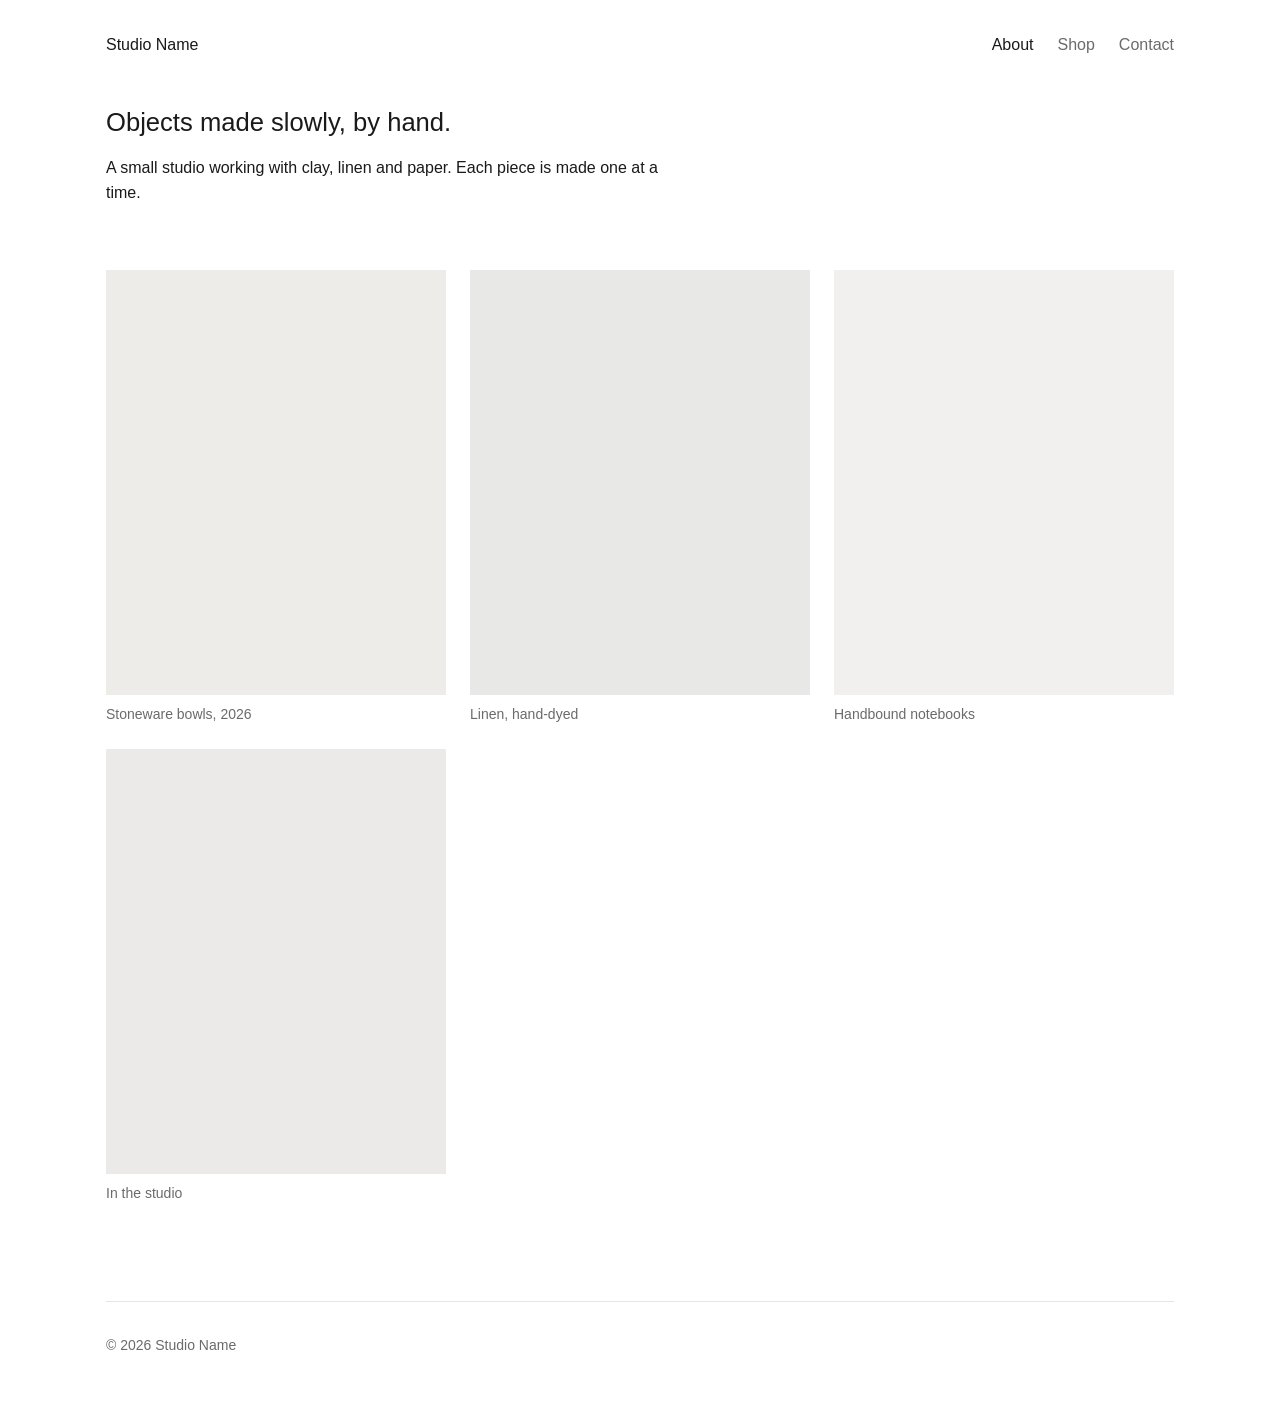
==== index.html @ 9892587d "Initial commit" ====
<!doctype html>
<html lang="en">
<head>
  <meta charset="utf-8">
  <meta name="viewport" content="width=device-width, initial-scale=1">
  <title>Studio Name</title>
  <meta name="description" content="Handmade work by Studio Name.">
  <link rel="stylesheet" href="styles.css">
</head>
<body>
<div class="page">

  <header>
    <a href="index.html" class="site-name">Studio Name</a>
    <nav>
      <a href="index.html" aria-current="page">About</a>
      <a href="shop.html">Shop</a>
      <a href="contact.html">Contact</a>
    </nav>
  </header>

  <main>
    <!-- ===== INTRO TEXT: edit the words below ===== -->
    <section class="intro">
      <h1>Objects made slowly, by hand.</h1>
      <p>A small studio working with clay, linen and paper. Each piece is made one at a time.</p>
    </section>

    <!-- ===== PICTURES =====
         To add a picture:
         1. Put the photo in the "images" folder.
         2. Copy one <figure> ... </figure> block and paste it below the others.
         3. Change the file name after src= and the words in alt= and <figcaption>.
         To remove a picture, delete its whole <figure> ... </figure> block. -->
    <section class="grid">
      <figure>
        <img src="images/work-1.jpg" alt="Speckled stoneware bowls" loading="lazy">
        <figcaption>Stoneware bowls, 2026</figcaption>
      </figure>
      <figure>
        <img src="images/work-2.jpg" alt="Linen cloth folded on a table" loading="lazy">
        <figcaption>Linen, hand-dyed</figcaption>
      </figure>
      <figure>
        <img src="images/work-3.jpg" alt="Handbound notebooks" loading="lazy">
        <figcaption>Handbound notebooks</figcaption>
      </figure>
      <figure>
        <img src="images/work-4.jpg" alt="Studio shelves with drying pots" loading="lazy">
        <figcaption>In the studio</figcaption>
      </figure>
    </section>
  </main>

  <footer>
    <p>© 2026 Studio Name</p>
  </footer>

</div>
<script src="js/birds.js"></script>
</body>
</html>
---- styles.css ----
/* =========================================================
   Shared styles for every page.
   Change the look of the whole site by editing these values.
   ========================================================= */
:root {
  --bg: #ffffff;
  --text: #1a1a1a;
  --muted: #6b6b6b;          /* captions, prices, small text */
  --line: #e6e6e6;           /* thin dividers */
  --font: Arial, sans-serif;
  --size: 16px;              /* base text size */
  --max: 1100px;             /* maximum page width */
  --gap: 24px;               /* space between pictures */
}

* { box-sizing: border-box; }

body {
  margin: 0;
  background: var(--bg);
  color: var(--text);
  font: 400 var(--size)/1.6 var(--font);
}

h1, h2, h3, strong, b { font-weight: 400; }
h1 { font-size: 1.6rem; line-height: 1.3; margin: 0 0 16px; }
h2 { font-size: 1.15rem; margin: 0 0 8px; }
h3 { font-size: 1rem; margin: 12px 0 2px; }
p { margin: 0 0 16px; }
a { color: inherit; text-underline-offset: 3px; }
img { display: block; max-width: 100%; }

/* Page layout */
.page { max-width: var(--max); margin: 0 auto; padding: 0 16px; }

header {
  display: flex; justify-content: space-between; align-items: baseline; flex-wrap: wrap; gap: 12px;
  padding: 32px 0 48px;
}
.site-name { text-decoration: none; }
nav { display: flex; gap: 24px; }
nav a { text-decoration: none; color: var(--muted); }
nav a:hover, nav a[aria-current="page"] { color: var(--text); }

main { min-height: 60vh; }

.intro { max-width: 560px; margin-bottom: 64px; }

footer {
  margin-top: 96px; padding: 32px 0;
  border-top: 1px solid var(--line);
  color: var(--muted); font-size: .875rem;
}

/* Picture grid (home + shop) */
.grid {
  display: grid; gap: var(--gap);
  grid-template-columns: repeat(auto-fill, minmax(260px, 1fr));
}
.grid figure, .item { margin: 0; }
.grid img {
  width: 100%; aspect-ratio: 4 / 5; object-fit: cover;
  background: #f4f4f4;
}
figcaption, .price { color: var(--muted); font-size: .875rem; margin-top: 8px; }
.item p { margin: 0; }

/* Shop: delivery picker and buy buttons */
.delivery { display: flex; align-items: baseline; gap: 12px; flex-wrap: wrap; margin-bottom: 40px; }
.delivery label { color: var(--muted); font-size: .875rem; }
select {
  font: inherit; color: var(--text); background: var(--bg);
  border: 0; border-bottom: 1px solid var(--text); border-radius: 0;
  padding: 4px 0;
}
.buy {
  font: inherit; font-size: .875rem; color: var(--text);
  background: none; border: 0; padding: 0; margin-top: 8px;
  text-decoration: underline; text-underline-offset: 3px; cursor: pointer;
}
.buy:disabled { color: var(--muted); cursor: default; }
.shop-error { color: var(--text); font-size: .875rem; margin: -24px 0 40px; }

/* Contact page */
.contact { max-width: 560px; }
.contact dl { margin: 32px 0 0; }
.contact dt { color: var(--muted); font-size: .875rem; }
.contact dd { margin: 0 0 20px; }

@media (max-width: 600px) {
  header { padding: 24px 0 32px; }
  nav { gap: 16px; }
}

/* Birds that follow the mouse (js/birds.js) */
.birds { position: fixed; inset: 0; width: 100%; height: 100%; pointer-events: none; z-index: 999; }
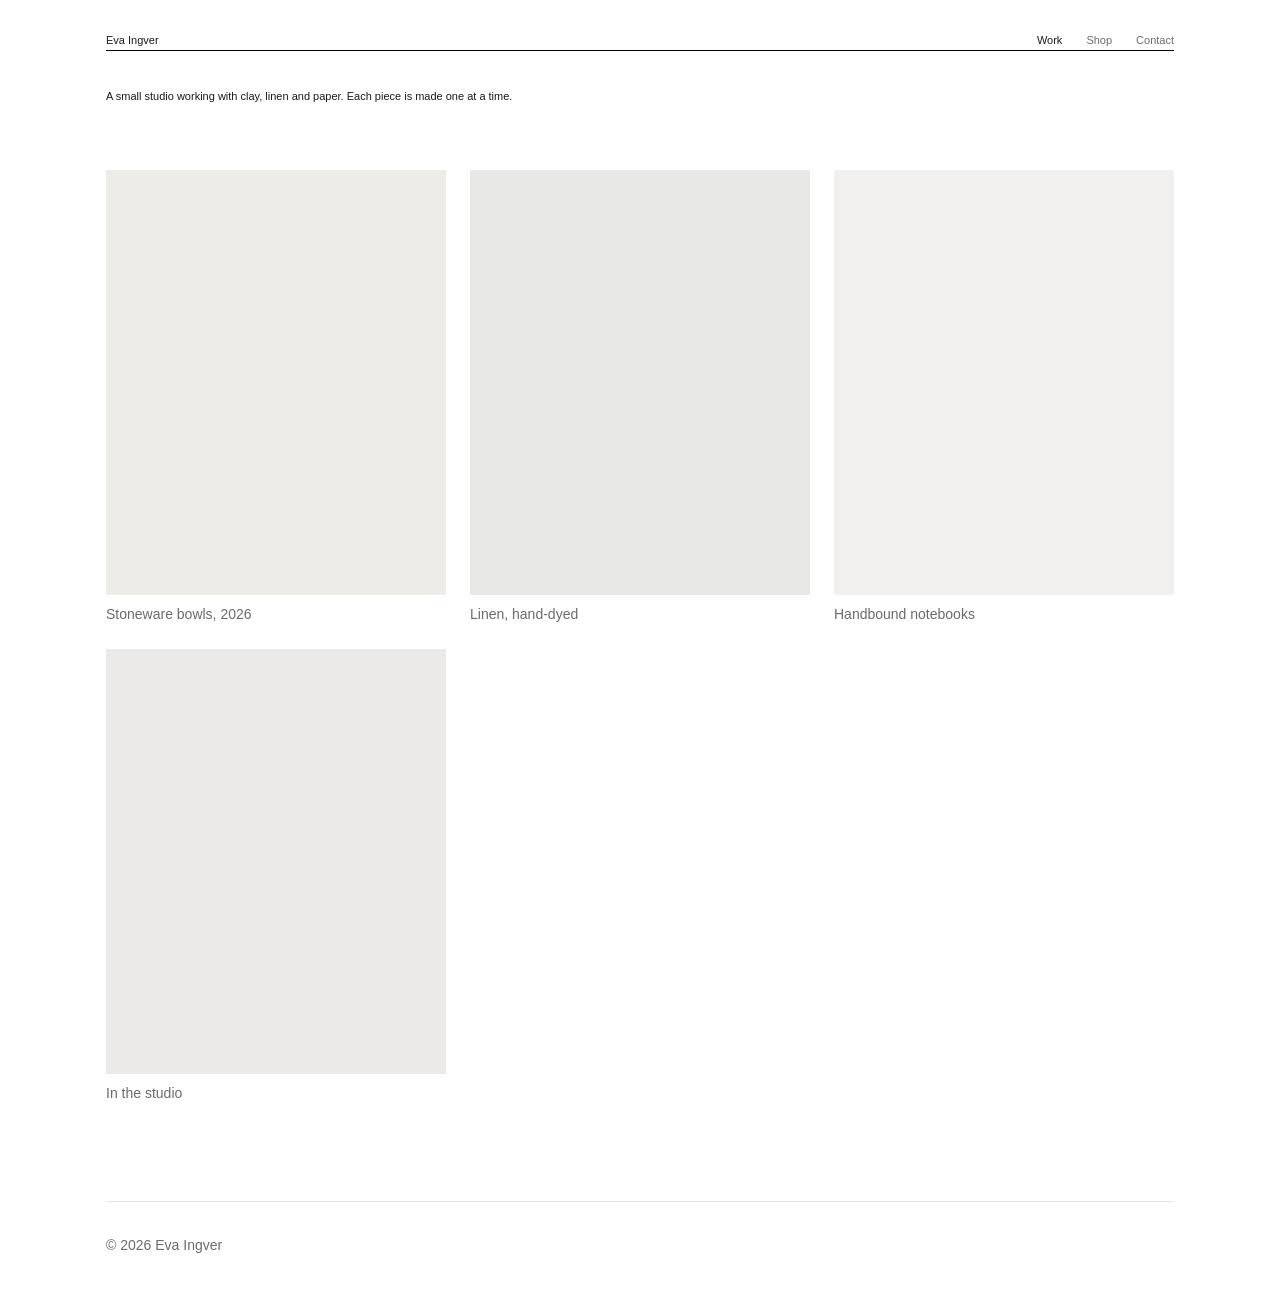
==== commit 2eb695a0: "smaller font" ====
--- a/index.html
+++ b/index.html
@@ -3,7 +3,7 @@
 <head>
   <meta charset="utf-8">
   <meta name="viewport" content="width=device-width, initial-scale=1">
-  <title>Studio Name</title>
+  <title>Eva Ingver</title>
   <meta name="description" content="Handmade work by Studio Name.">
   <link rel="stylesheet" href="styles.css">
 </head>
@@ -11,9 +11,9 @@
 <div class="page">
 
   <header>
-    <a href="index.html" class="site-name">Studio Name</a>
+    <a href="index.html" class="site-name">Eva Ingver</a>
     <nav>
-      <a href="index.html" aria-current="page">About</a>
+      <a href="index.html" aria-current="page">Work</a>
       <a href="shop.html">Shop</a>
       <a href="contact.html">Contact</a>
     </nav>
@@ -22,7 +22,6 @@
   <main>
     <!-- ===== INTRO TEXT: edit the words below ===== -->
     <section class="intro">
-      <h1>Objects made slowly, by hand.</h1>
       <p>A small studio working with clay, linen and paper. Each piece is made one at a time.</p>
     </section>
 
@@ -53,7 +52,7 @@
   </main>
 
   <footer>
-    <p>© 2026 Studio Name</p>
+    <p>© 2026 Eva Ingver</p>
   </footer>
 
 </div>
--- a/styles.css
+++ b/styles.css
@@ -8,7 +8,7 @@
   --muted: #6b6b6b;          /* captions, prices, small text */
   --line: #e6e6e6;           /* thin dividers */
   --font: Arial, sans-serif;
-  --size: 16px;              /* base text size */
+  --size: 11px;              /* base text size */
   --max: 1100px;             /* maximum page width */
   --gap: 24px;               /* space between pictures */
 }
@@ -35,7 +35,9 @@
 
 header {
   display: flex; justify-content: space-between; align-items: baseline; flex-wrap: wrap; gap: 12px;
-  padding: 32px 0 48px;
+  padding: 32px 0 0;
+  border-bottom: 1px solid #000;
+  margin-bottom: 1cm;
 }
 .site-name { text-decoration: none; }
 nav { display: flex; gap: 24px; }
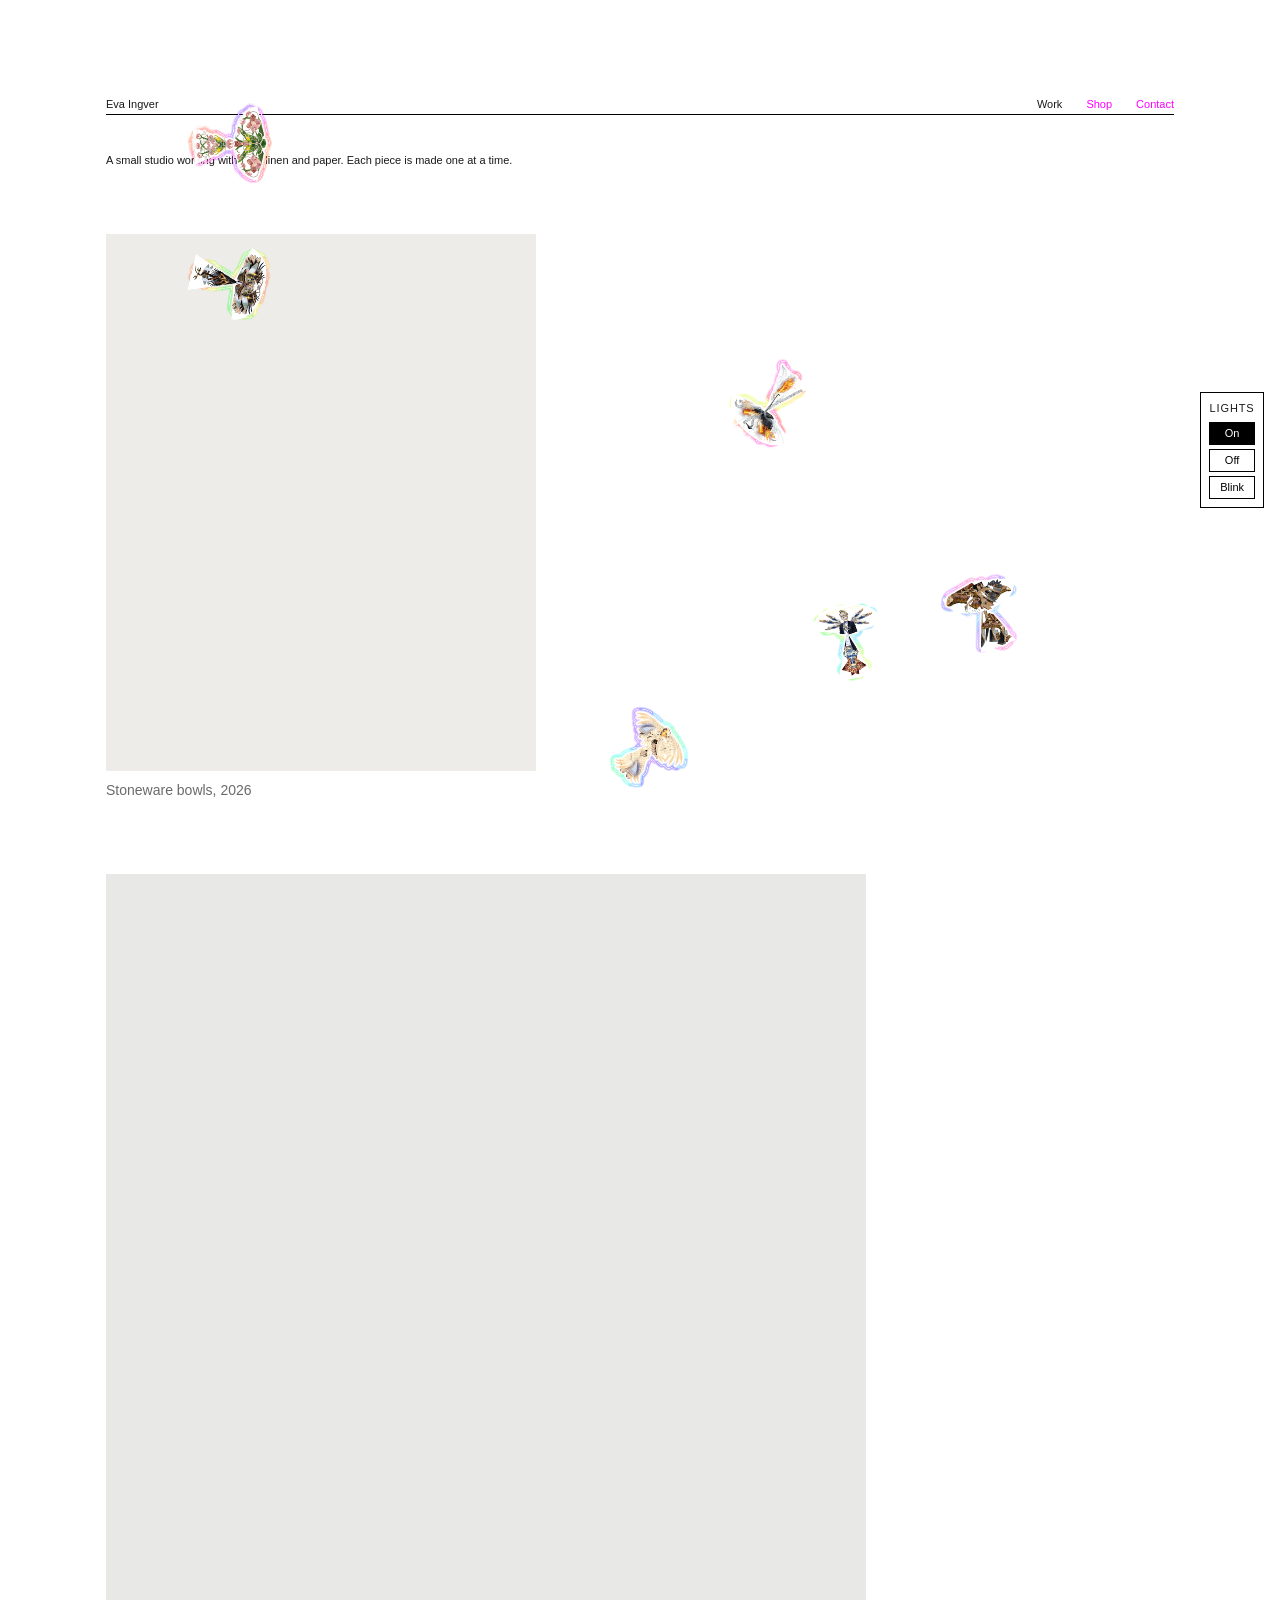
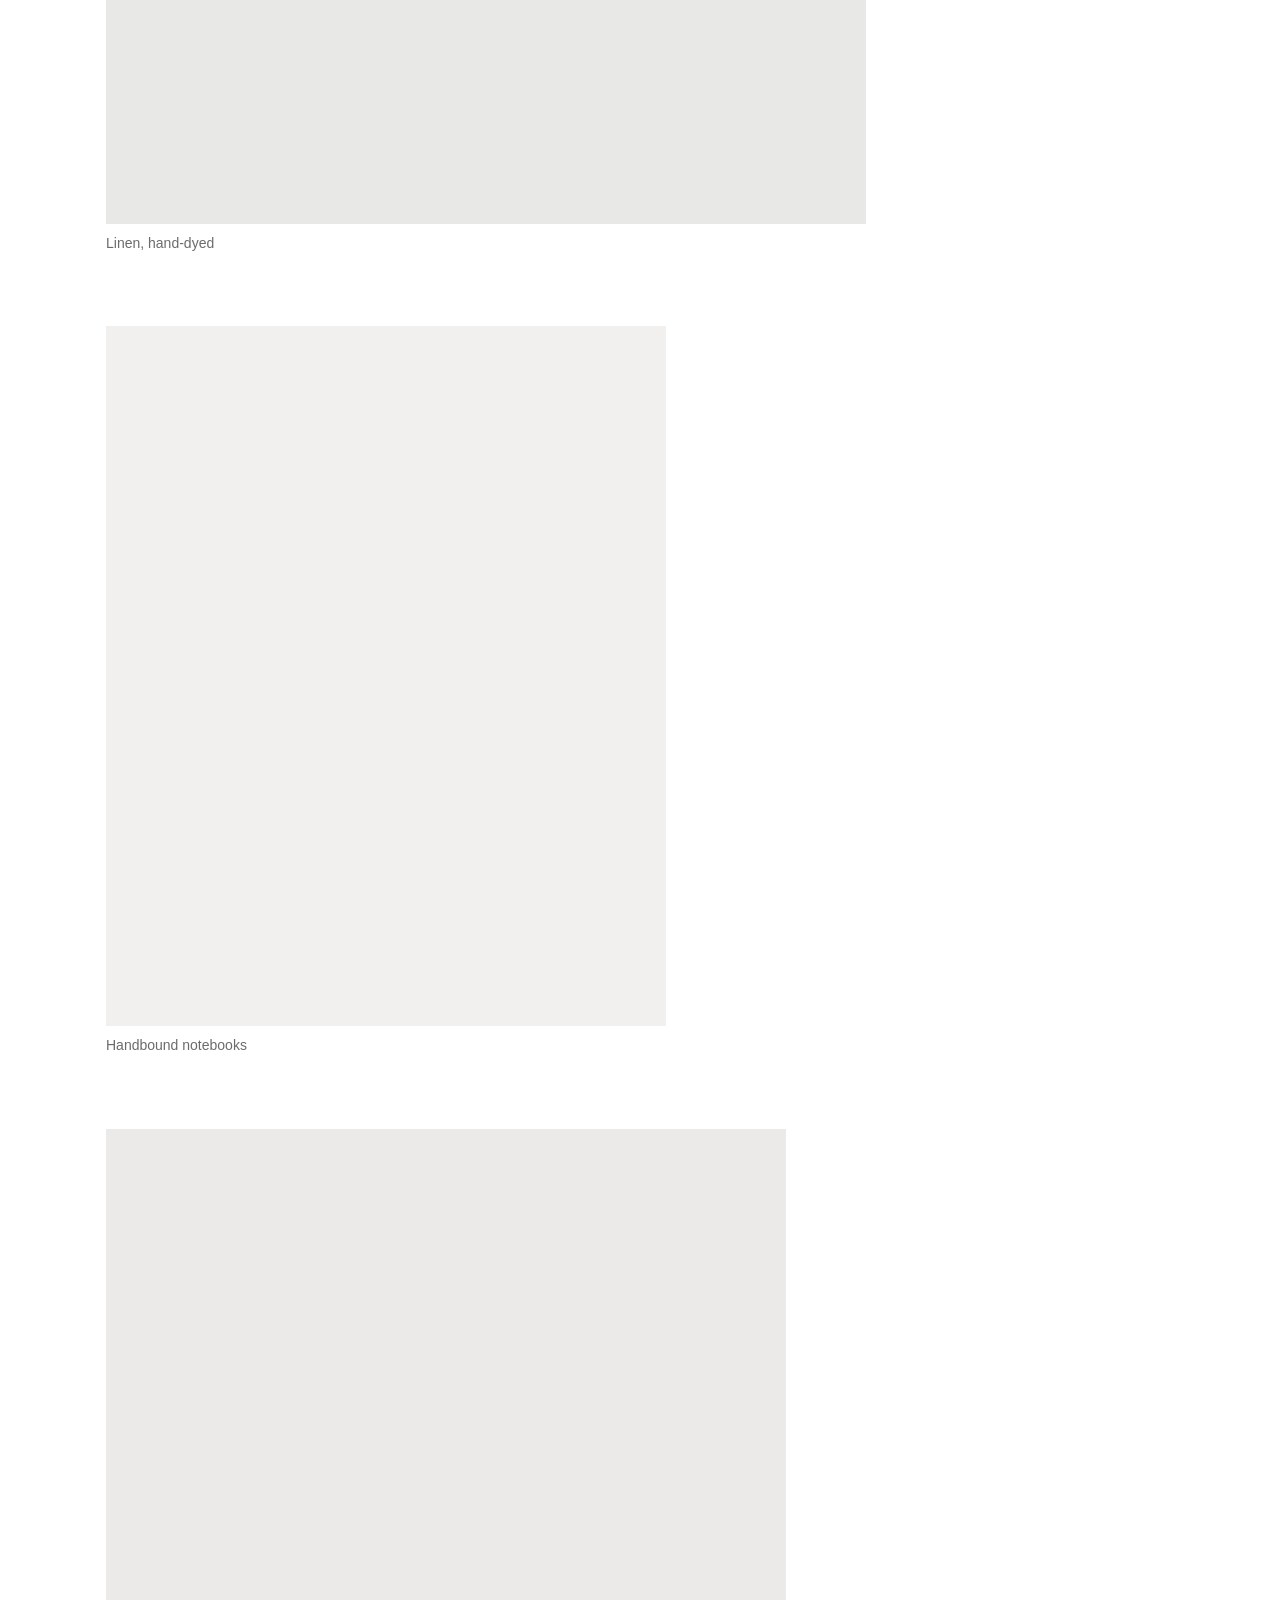
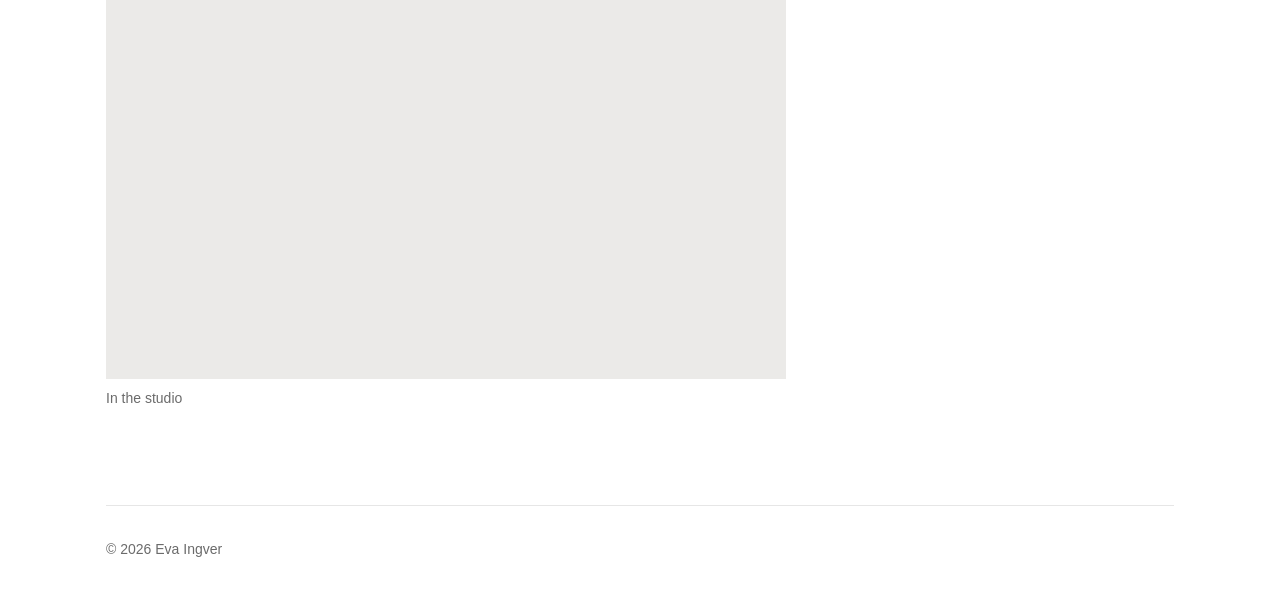
==== commit 84d0d47f: "new layout for home page" ====
--- a/index.html
+++ b/index.html
@@ -20,7 +20,6 @@
   </header>
 
   <main>
-    <!-- ===== INTRO TEXT: edit the words below ===== -->
     <section class="intro">
       <p>A small studio working with clay, linen and paper. Each piece is made one at a time.</p>
     </section>
@@ -30,8 +29,10 @@
          1. Put the photo in the "images" folder.
          2. Copy one <figure> ... </figure> block and paste it below the others.
          3. Change the file name after src= and the words in alt= and <figcaption>.
-         To remove a picture, delete its whole <figure> ... </figure> block. -->
-    <section class="grid">
+         To remove a picture, delete its whole <figure> ... </figure> block.
+         The pictures sit side by side in one row, in the order they are written here;
+         visitors scroll sideways to see them all. -->
+    <section class="row">
       <figure>
         <img src="images/work-1.jpg" alt="Speckled stoneware bowls" loading="lazy">
         <figcaption>Stoneware bowls, 2026</figcaption>
--- a/styles.css
+++ b/styles.css
@@ -6,6 +6,7 @@
   --bg: #ffffff;
   --text: #1a1a1a;
   --muted: #6b6b6b;          /* captions, prices, small text */
+  --titles: #ff00ff;         /* menu links */
   --line: #e6e6e6;           /* thin dividers */
   --font: Arial, sans-serif;
   --size: 11px;              /* base text size */
@@ -35,13 +36,13 @@
 
 header {
   display: flex; justify-content: space-between; align-items: baseline; flex-wrap: wrap; gap: 12px;
-  padding: 32px 0 0;
+  padding: 96px 0 0;              /* room above the line for the resting birds */
   border-bottom: 1px solid #000;
   margin-bottom: 1cm;
 }
 .site-name { text-decoration: none; }
 nav { display: flex; gap: 24px; }
-nav a { text-decoration: none; color: var(--muted); }
+nav a { text-decoration: none; color: var(--titles); }
 nav a:hover, nav a[aria-current="page"] { color: var(--text); }
 
 main { min-height: 60vh; }
@@ -64,8 +65,37 @@
   width: 100%; aspect-ratio: 4 / 5; object-fit: cover;
   background: #f4f4f4;
 }
+/* Picture row (home): stacked images with varied widths */
+.row {
+  display: flex;
+  flex-direction: column;
+  gap: 72px;
+}
+.row figure {
+  margin: 0;
+  display: flex;
+  flex-direction: column;
+  align-items: flex-start;
+}
+.row figure:nth-child(1) { width: min(100%, 430px); }
+.row figure:nth-child(2) { width: min(100%, 760px); }
+.row figure:nth-child(3) { width: min(100%, 560px); }
+.row figure:nth-child(4) { width: min(100%, 680px); }
+.row img {
+  width: 100%;
+  height: auto;
+  background: #f4f4f4;
+}
+@media (max-width: 700px) {
+  .row { gap: 48px; }
+  .row figure { width: 100% !important; }
+}
+
 figcaption, .price { color: var(--muted); font-size: .875rem; margin-top: 8px; }
 .item p { margin: 0; }
+.item .name { margin-top: 12px; }
+.item--link .name a { text-decoration: none; }
+.item--link:hover .name a { text-decoration: underline; }
 
 /* Shop: delivery picker and buy buttons */
 .delivery { display: flex; align-items: baseline; gap: 12px; flex-wrap: wrap; margin-bottom: 40px; }
@@ -78,10 +108,44 @@
 .buy {
   font: inherit; font-size: .875rem; color: var(--text);
   background: none; border: 0; padding: 0; margin-top: 8px;
-  text-decoration: underline; text-underline-offset: 3px; cursor: pointer;
+  text-decoration: underline; cursor: pointer;
 }
 .buy:disabled { color: var(--muted); cursor: default; }
 .shop-error { color: var(--text); font-size: .875rem; margin: -24px 0 40px; }
+
+/* Shop grid: each piece opens its own page */
+.item--link { cursor: pointer; }
+.item--link h2 a, .item--link h3 a { text-decoration: none; }
+.item--link:hover h2 a, .item--link:hover h3 a { text-decoration: underline; }
+
+/* A single piece (piece.html) */
+.piece { display: grid; grid-template-columns: 1fr 1fr; gap: 48px; align-items: start; }
+.piece > img { width: 100%; aspect-ratio: 4 / 5; object-fit: cover; background: #f4f4f4; }
+.piece-details { max-width: 420px; }
+.piece-details .price { margin: 0 0 16px; }
+.piece-details .delivery { margin: 24px 0 16px; }
+.piece-details .shop-error { margin: 12px 0 0; }
+.piece-missing { color: var(--muted); }
+.share {
+  display: flex; align-items: center; gap: 6px;
+  margin-top: 16px; padding: 0; border: 0; background: none;
+  font: inherit; font-size: .875rem; color: var(--text); cursor: pointer;
+}
+.share__icon { flex: none; margin-top: -2px; }   /* the arrow sits a touch high, like Apple's */
+.share:hover span { text-decoration: underline; text-underline-offset: 3px; }
+
+/* The colour switch on a piece's page: same look as the Lights switch, but in the page */
+.led-switch.led-switch--inline {
+  position: static; transform: none; z-index: auto;
+  display: inline-flex; flex-direction: row; flex-wrap: wrap; align-items: center;
+  margin-top: 24px;
+}
+.led-switch--inline .led-switch__label { padding: 0 6px 0 2px; }
+.led-switch__swatch {
+  display: inline-block; width: 8px; height: 8px; margin-right: 6px; border-radius: 50%;
+  background: var(--swatch); vertical-align: middle;
+  box-shadow: 0 0 6px var(--swatch);
+}
 
 /* Contact page */
 .contact { max-width: 560px; }
@@ -89,10 +153,30 @@
 .contact dt { color: var(--muted); font-size: .875rem; }
 .contact dd { margin: 0 0 20px; }
 
+@media (max-width: 700px) {
+  .piece { grid-template-columns: 1fr; gap: 24px; }
+}
+
 @media (max-width: 600px) {
-  header { padding: 24px 0 32px; }
+  header { padding: 96px 0 32px; }
   nav { gap: 16px; }
 }
 
-/* Birds that follow the mouse (js/birds.js) */
-.birds { position: fixed; inset: 0; width: 100%; height: 100%; pointer-events: none; z-index: 999; }
+/* Birds that follow the mouse (js/birds.js). They float above the page and never block clicks. */
+.birds-canvas { position: fixed; inset: 0; z-index: 1000; pointer-events: none; display: block; }
+
+/* The small on / off / blink control for the birds' lights, on the right edge of the page. */
+.led-switch {
+  position: fixed; right: 16px; top: 50%; transform: translateY(-50%); z-index: 1001;
+  display: flex; flex-direction: column; gap: 4px; padding: 8px;
+  background: #fff; border: 1px solid #000;
+  font: 400 11px/1 Arial, Helvetica, sans-serif;
+}
+.led-switch__label { padding: 2px 0 4px; text-align: center; text-transform: uppercase; letter-spacing: 0.08em; }
+.led-switch button {
+  padding: 5px 10px; border: 1px solid #000; background: #fff; color: #000;
+  font: inherit; cursor: pointer;
+}
+.led-switch button:hover { background: #f2f2f2; }
+.led-switch button[aria-pressed="true"] { background: #000; color: #fff; }
+.led-switch button:focus-visible { outline: 2px solid #000; outline-offset: 2px; }
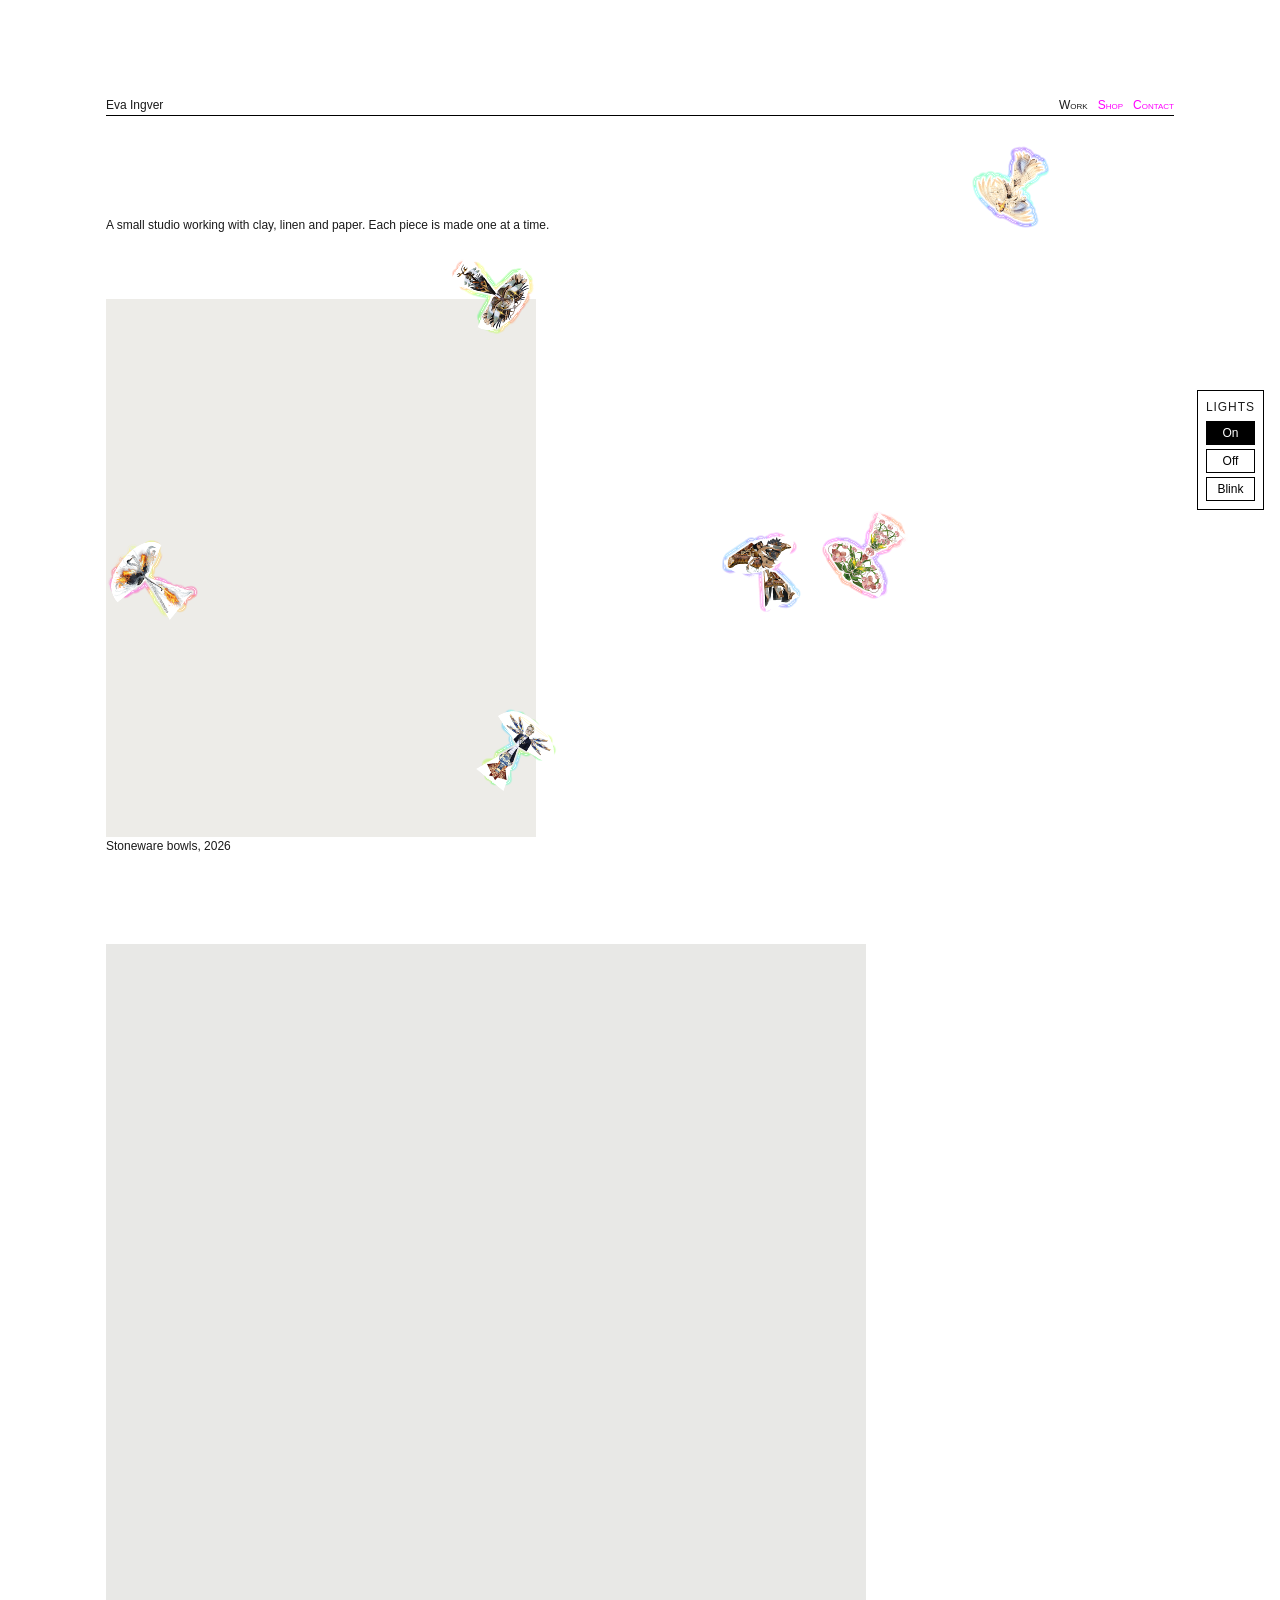
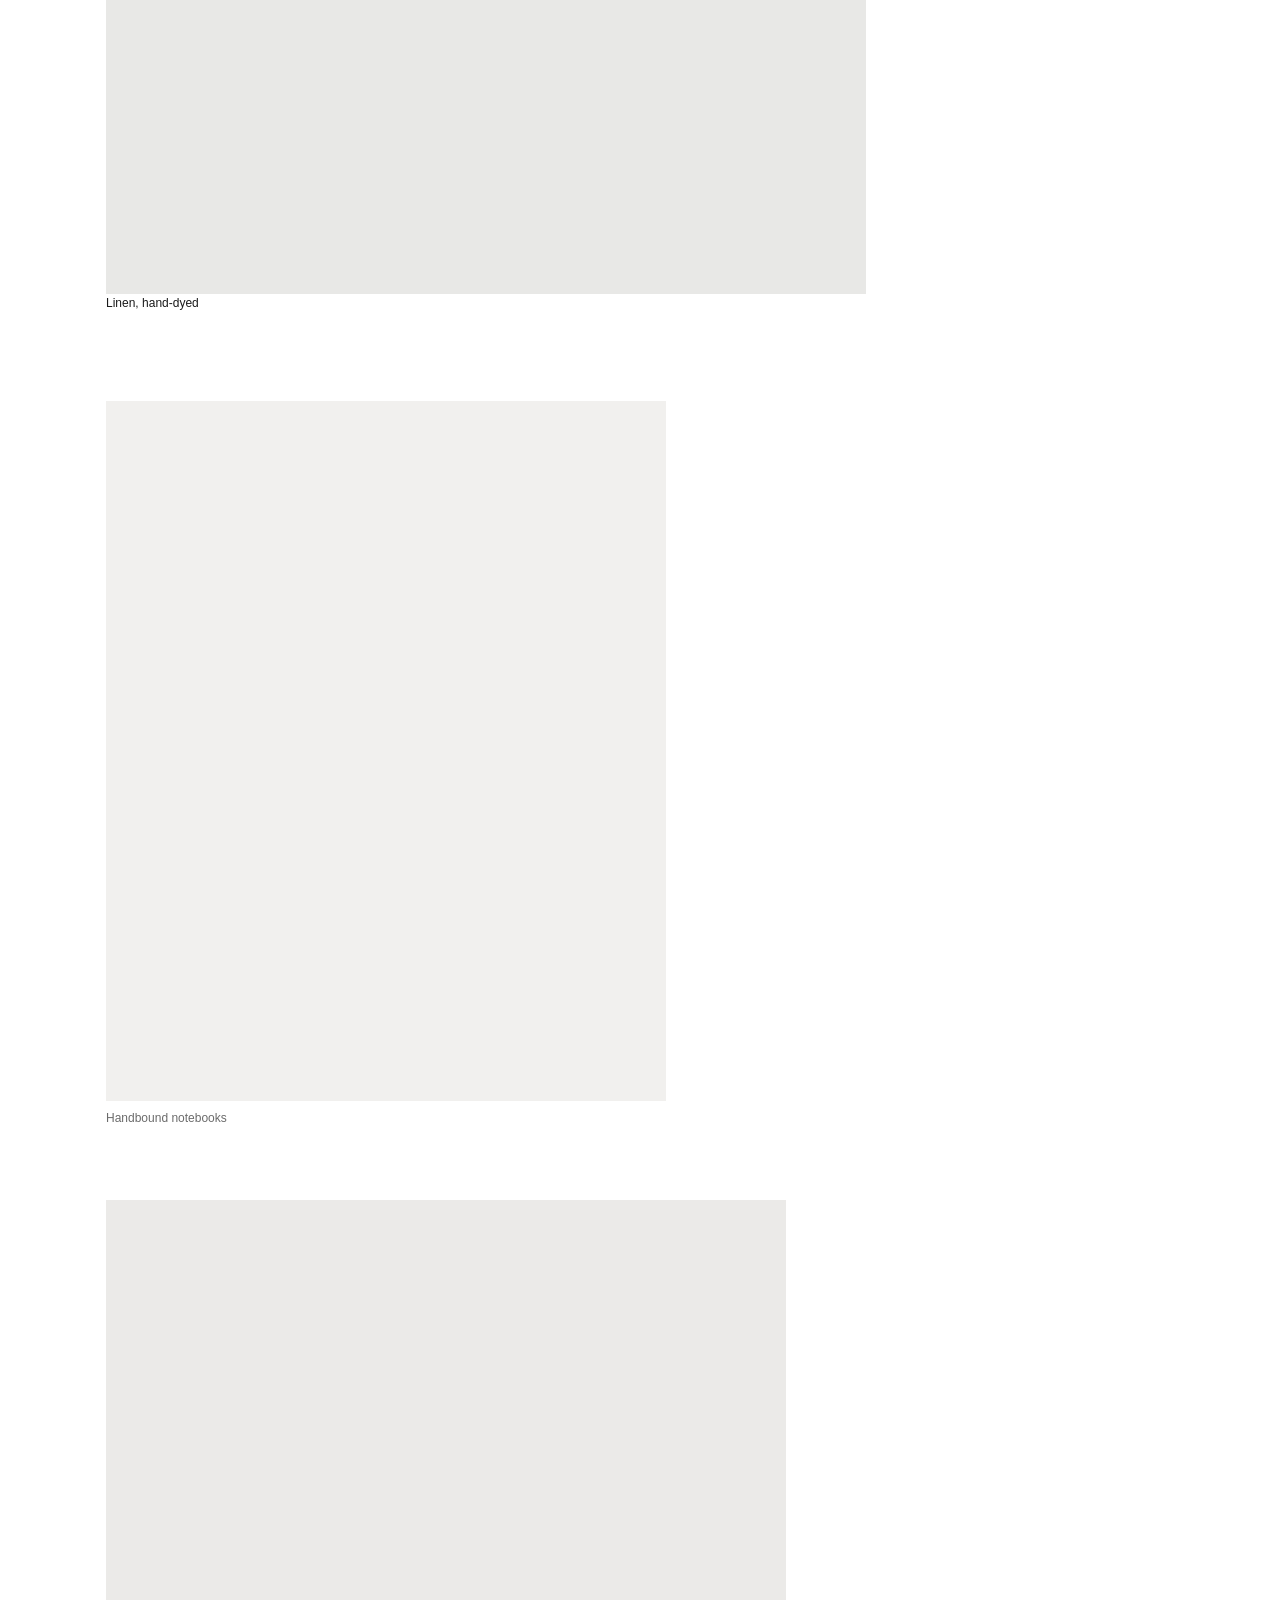
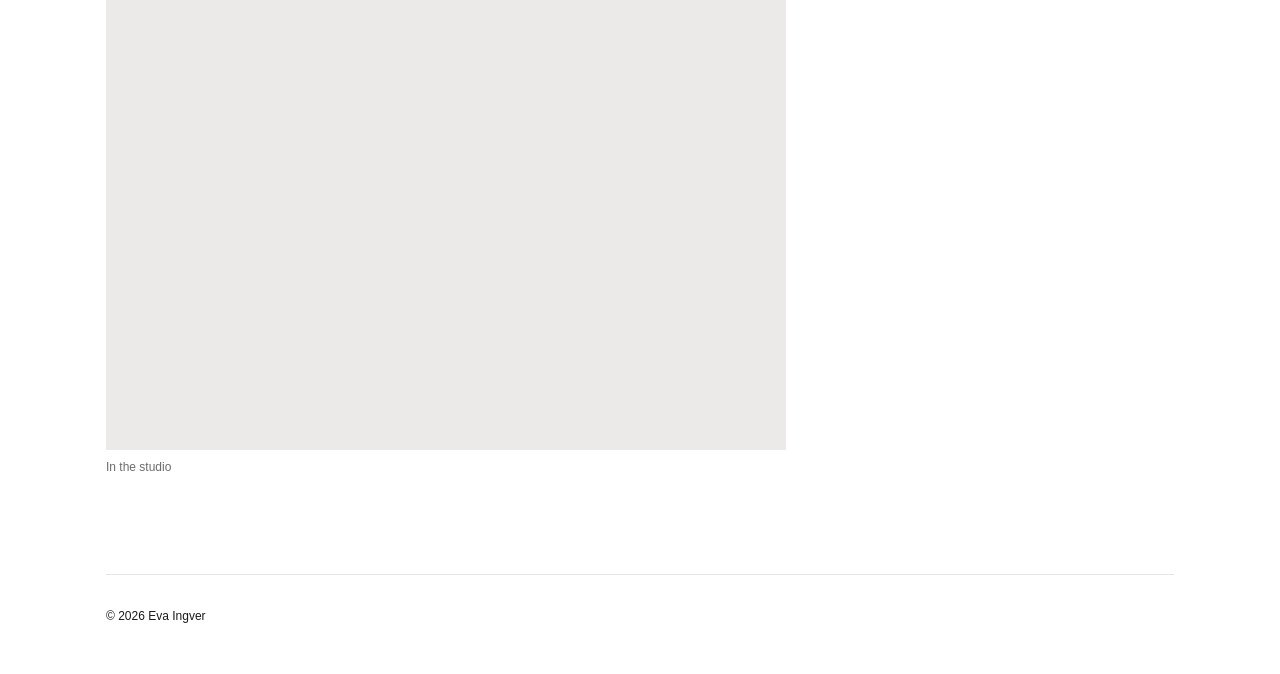
==== commit 308f0898: "more space under header" ====
--- a/index.html
+++ b/index.html
@@ -20,7 +20,8 @@
   </header>
 
   <main>
-    <section class="intro">
+    <!-- The space above this sentence is --intro-space in styles.css -->
+    <section class="intro intro--far">
       <p>A small studio working with clay, linen and paper. Each piece is made one at a time.</p>
     </section>
 
@@ -35,11 +36,11 @@
     <section class="row">
       <figure>
         <img src="images/work-1.jpg" alt="Speckled stoneware bowls" loading="lazy">
-        <figcaption>Stoneware bowls, 2026</figcaption>
+        <p>Stoneware bowls, 2026</p>
       </figure>
       <figure>
         <img src="images/work-2.jpg" alt="Linen cloth folded on a table" loading="lazy">
-        <figcaption>Linen, hand-dyed</figcaption>
+        <p>Linen, hand-dyed</p>
       </figure>
       <figure>
         <img src="images/work-3.jpg" alt="Handbound notebooks" loading="lazy">
--- a/styles.css
+++ b/styles.css
@@ -5,11 +5,11 @@
 :root {
   --bg: #ffffff;
   --text: #1a1a1a;
-  --muted: #6b6b6b;          /* captions, prices, small text */
+  --muted: #6b6b6b;          /* captions, small text */
   --titles: #ff00ff;         /* menu links */
   --line: #e6e6e6;           /* thin dividers */
   --font: Arial, sans-serif;
-  --size: 11px;              /* base text size */
+  --size: 12px;              /* base text size */
   --max: 1100px;             /* maximum page width */
   --gap: 24px;               /* space between pictures */
 }
@@ -23,10 +23,12 @@
   font: 400 var(--size)/1.6 var(--font);
 }
 
+/* One font and size for all text: change --font and --size at the top to change it everywhere. */
 h1, h2, h3, strong, b { font-weight: 400; }
-h1 { font-size: 1.6rem; line-height: 1.3; margin: 0 0 16px; }
-h2 { font-size: 1.15rem; margin: 0 0 8px; }
-h3 { font-size: 1rem; margin: 12px 0 2px; }
+button, input, select, textarea { font: inherit; }
+h1 { font-size: inherit; margin: 0 0 16px; }
+h2 { font-size: inherit; margin: 0 0 8px; }
+h3 { font-size: inherit; margin: 12px 0 2px; }
 p { margin: 0 0 16px; }
 a { color: inherit; text-underline-offset: 3px; }
 img { display: block; max-width: 100%; }
@@ -41,18 +43,20 @@
   margin-bottom: 1cm;
 }
 .site-name { text-decoration: none; }
-nav { display: flex; gap: 24px; }
-nav a { text-decoration: none; color: var(--titles); }
+nav { display: flex; gap: 10px; }     /* space between Work, Shop, Contact */
+nav a { text-decoration: none; color: var(--titles); font-variant: small-caps; }
 nav a:hover, nav a[aria-current="page"] { color: var(--text); }
 
 main { min-height: 60vh; }
 
 .intro { max-width: 560px; margin-bottom: 64px; }
+.intro--far { margin-top: var(--intro-space); }   /* home page sentence, far below the header */
+:root { --intro-space: 100px; }                   /* how far: make it bigger or smaller */
 
 footer {
   margin-top: 96px; padding: 32px 0;
   border-top: 1px solid var(--line);
-  color: var(--muted); font-size: .875rem;
+  color: var(--text);
 }
 
 /* Picture grid (home + shop) */
@@ -60,6 +64,9 @@
   display: grid; gap: var(--gap);
   grid-template-columns: repeat(auto-fill, minmax(260px, 1fr));
 }
+/* Shop pictures: each at least this wide (bigger number = bigger pictures, fewer per row) */
+:root { --shop-picture: 420px; }
+.shop .grid { grid-template-columns: repeat(auto-fill, minmax(min(var(--shop-picture), 100%), 1fr)); }
 .grid figure, .item { margin: 0; }
 .grid img {
   width: 100%; aspect-ratio: 4 / 5; object-fit: cover;
@@ -91,7 +98,8 @@
   .row figure { width: 100% !important; }
 }
 
-figcaption, .price { color: var(--muted); font-size: .875rem; margin-top: 8px; }
+figcaption { color: var(--muted); margin-top: 8px; }
+.price { color: var(--text); margin-top: 4px; }
 .item p { margin: 0; }
 .item .name { margin-top: 12px; }
 .item--link .name a { text-decoration: none; }
@@ -99,19 +107,21 @@
 
 /* Shop: delivery picker and buy buttons */
 .delivery { display: flex; align-items: baseline; gap: 12px; flex-wrap: wrap; margin-bottom: 40px; }
-.delivery label { color: var(--muted); font-size: .875rem; }
+.delivery label { color: var(--muted); }
 select {
   font: inherit; color: var(--text); background: var(--bg);
   border: 0; border-bottom: 1px solid var(--text); border-radius: 0;
   padding: 4px 0;
 }
 .buy {
-  font: inherit; font-size: .875rem; color: var(--text);
-  background: none; border: 0; padding: 0; margin-top: 8px;
-  text-decoration: underline; cursor: pointer;
+  display: block;                       /* on its own line, under the colour box */
+  font: inherit; color: var(--text);
+  background: none; border: 0; padding: 0; margin-top: 16px;
+  text-decoration: none; cursor: pointer;
 }
+.buy:hover { opacity: .6; }
 .buy:disabled { color: var(--muted); cursor: default; }
-.shop-error { color: var(--text); font-size: .875rem; margin: -24px 0 40px; }
+.shop-error { color: var(--text); margin: -24px 0 40px; }
 
 /* Shop grid: each piece opens its own page */
 .item--link { cursor: pointer; }
@@ -129,7 +139,7 @@
 .share {
   display: flex; align-items: center; gap: 6px;
   margin-top: 16px; padding: 0; border: 0; background: none;
-  font: inherit; font-size: .875rem; color: var(--text); cursor: pointer;
+  font: inherit; color: var(--text); cursor: pointer;
 }
 .share__icon { flex: none; margin-top: -2px; }   /* the arrow sits a touch high, like Apple's */
 .share:hover span { text-decoration: underline; text-underline-offset: 3px; }
@@ -150,7 +160,7 @@
 /* Contact page */
 .contact { max-width: 560px; }
 .contact dl { margin: 32px 0 0; }
-.contact dt { color: var(--muted); font-size: .875rem; }
+.contact dt { color: var(--muted); }
 .contact dd { margin: 0 0 20px; }
 
 @media (max-width: 700px) {
@@ -159,7 +169,7 @@
 
 @media (max-width: 600px) {
   header { padding: 96px 0 32px; }
-  nav { gap: 16px; }
+  nav { gap: 10px; }
 }
 
 /* Birds that follow the mouse (js/birds.js). They float above the page and never block clicks. */
@@ -170,7 +180,7 @@
   position: fixed; right: 16px; top: 50%; transform: translateY(-50%); z-index: 1001;
   display: flex; flex-direction: column; gap: 4px; padding: 8px;
   background: #fff; border: 1px solid #000;
-  font: 400 11px/1 Arial, Helvetica, sans-serif;
+  font: 400 var(--size)/1 var(--font);
 }
 .led-switch__label { padding: 2px 0 4px; text-align: center; text-transform: uppercase; letter-spacing: 0.08em; }
 .led-switch button {
